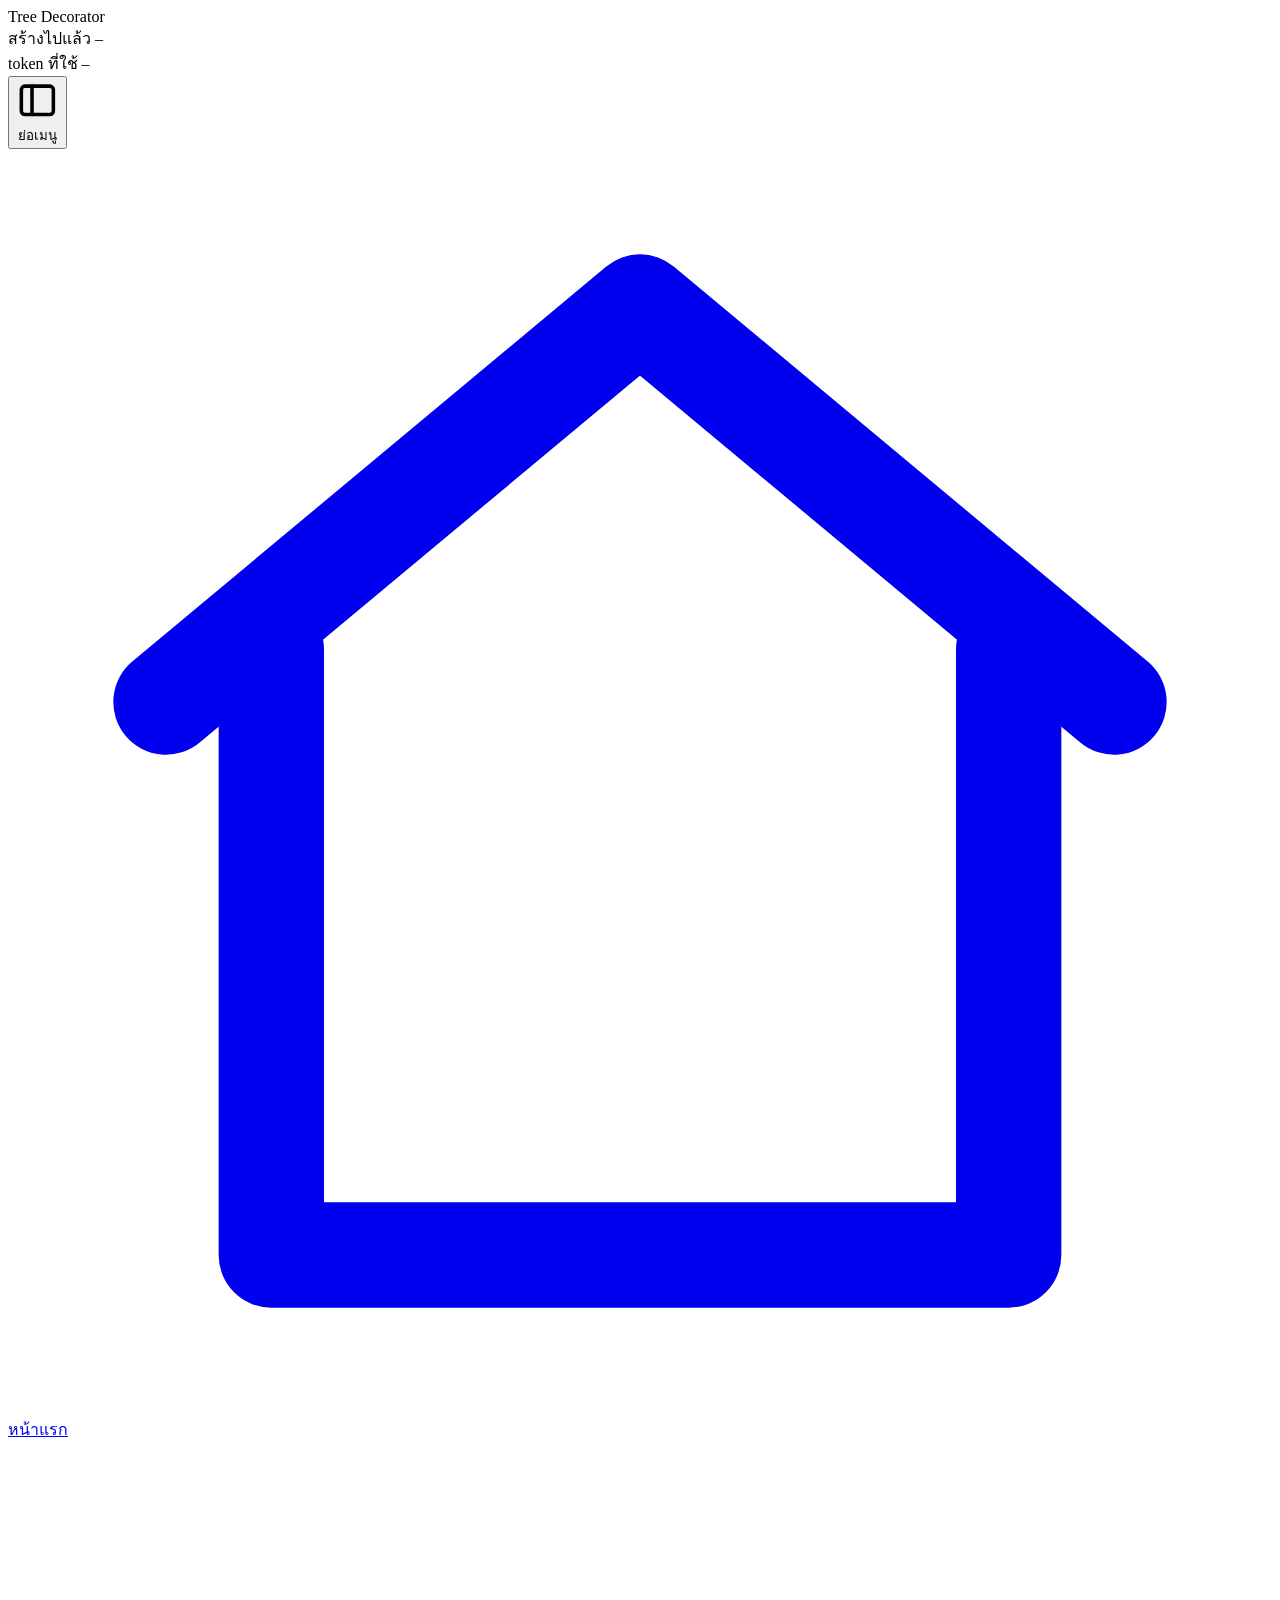
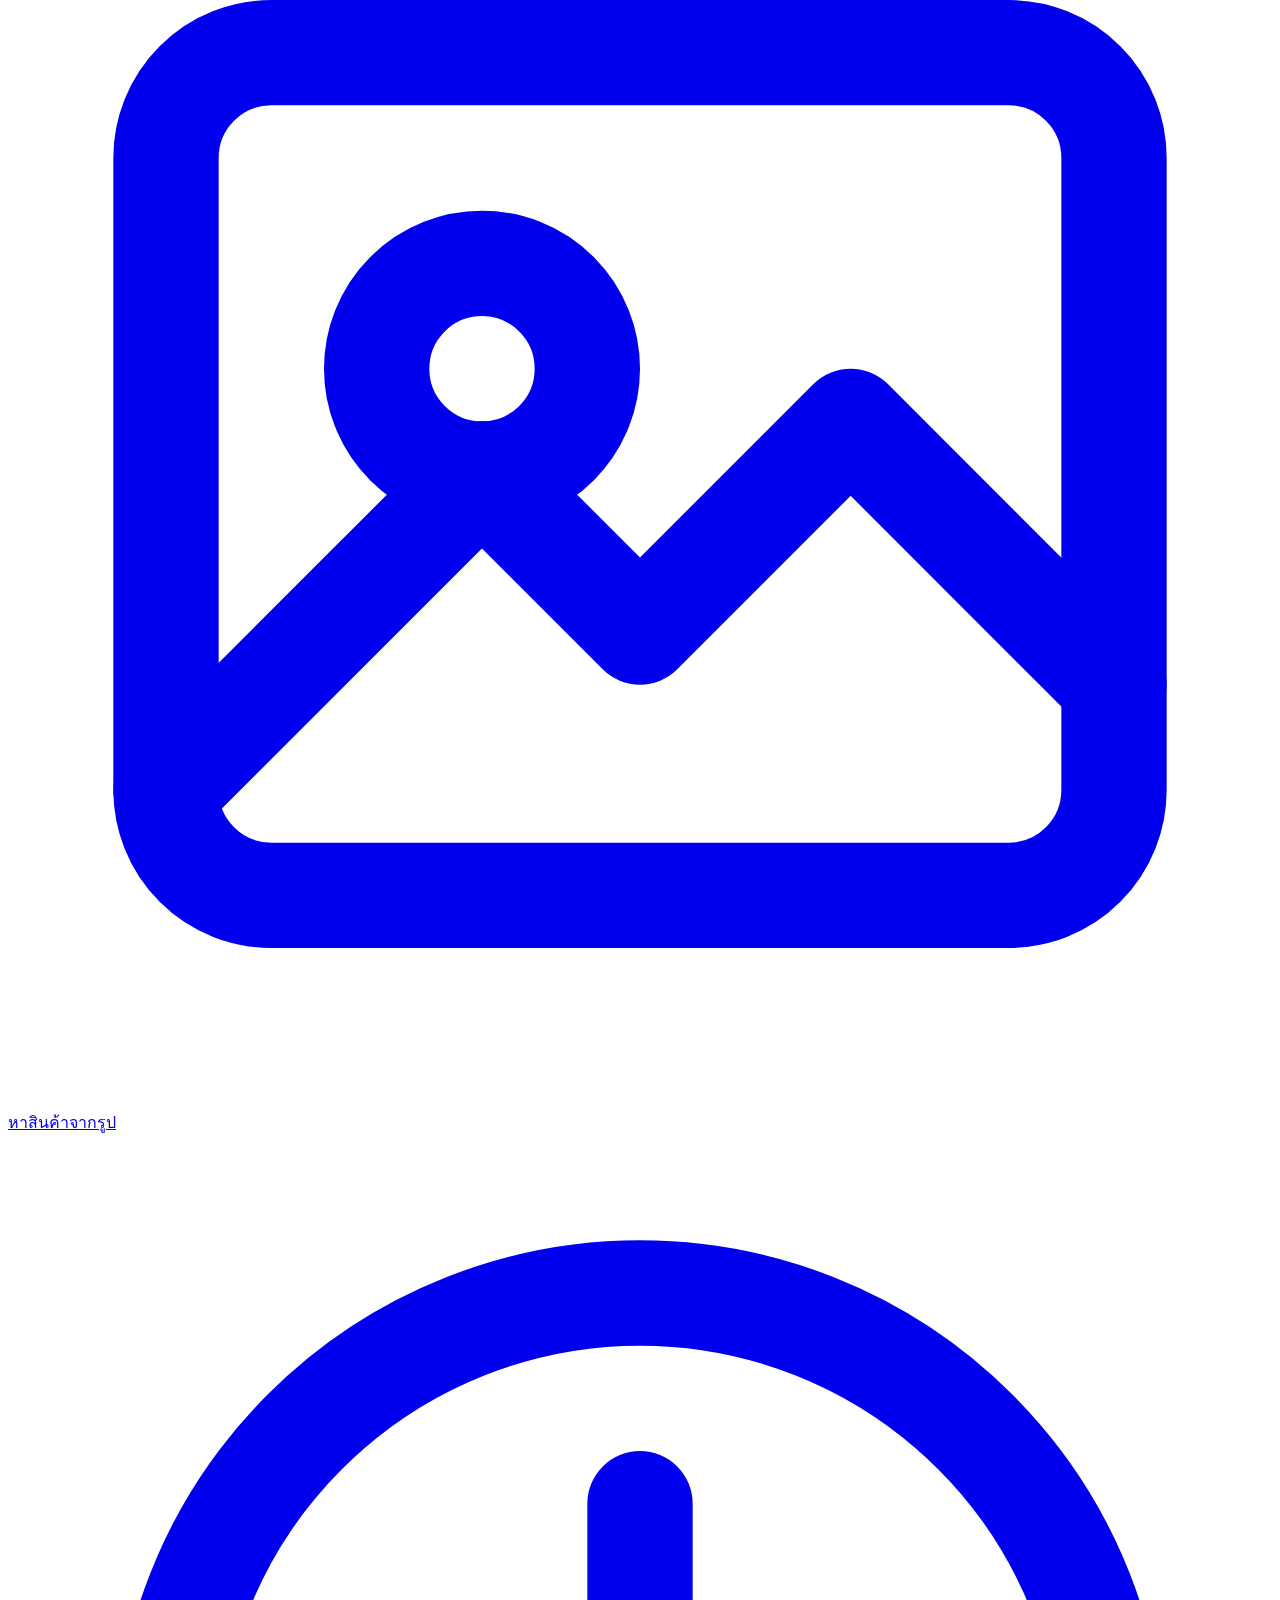
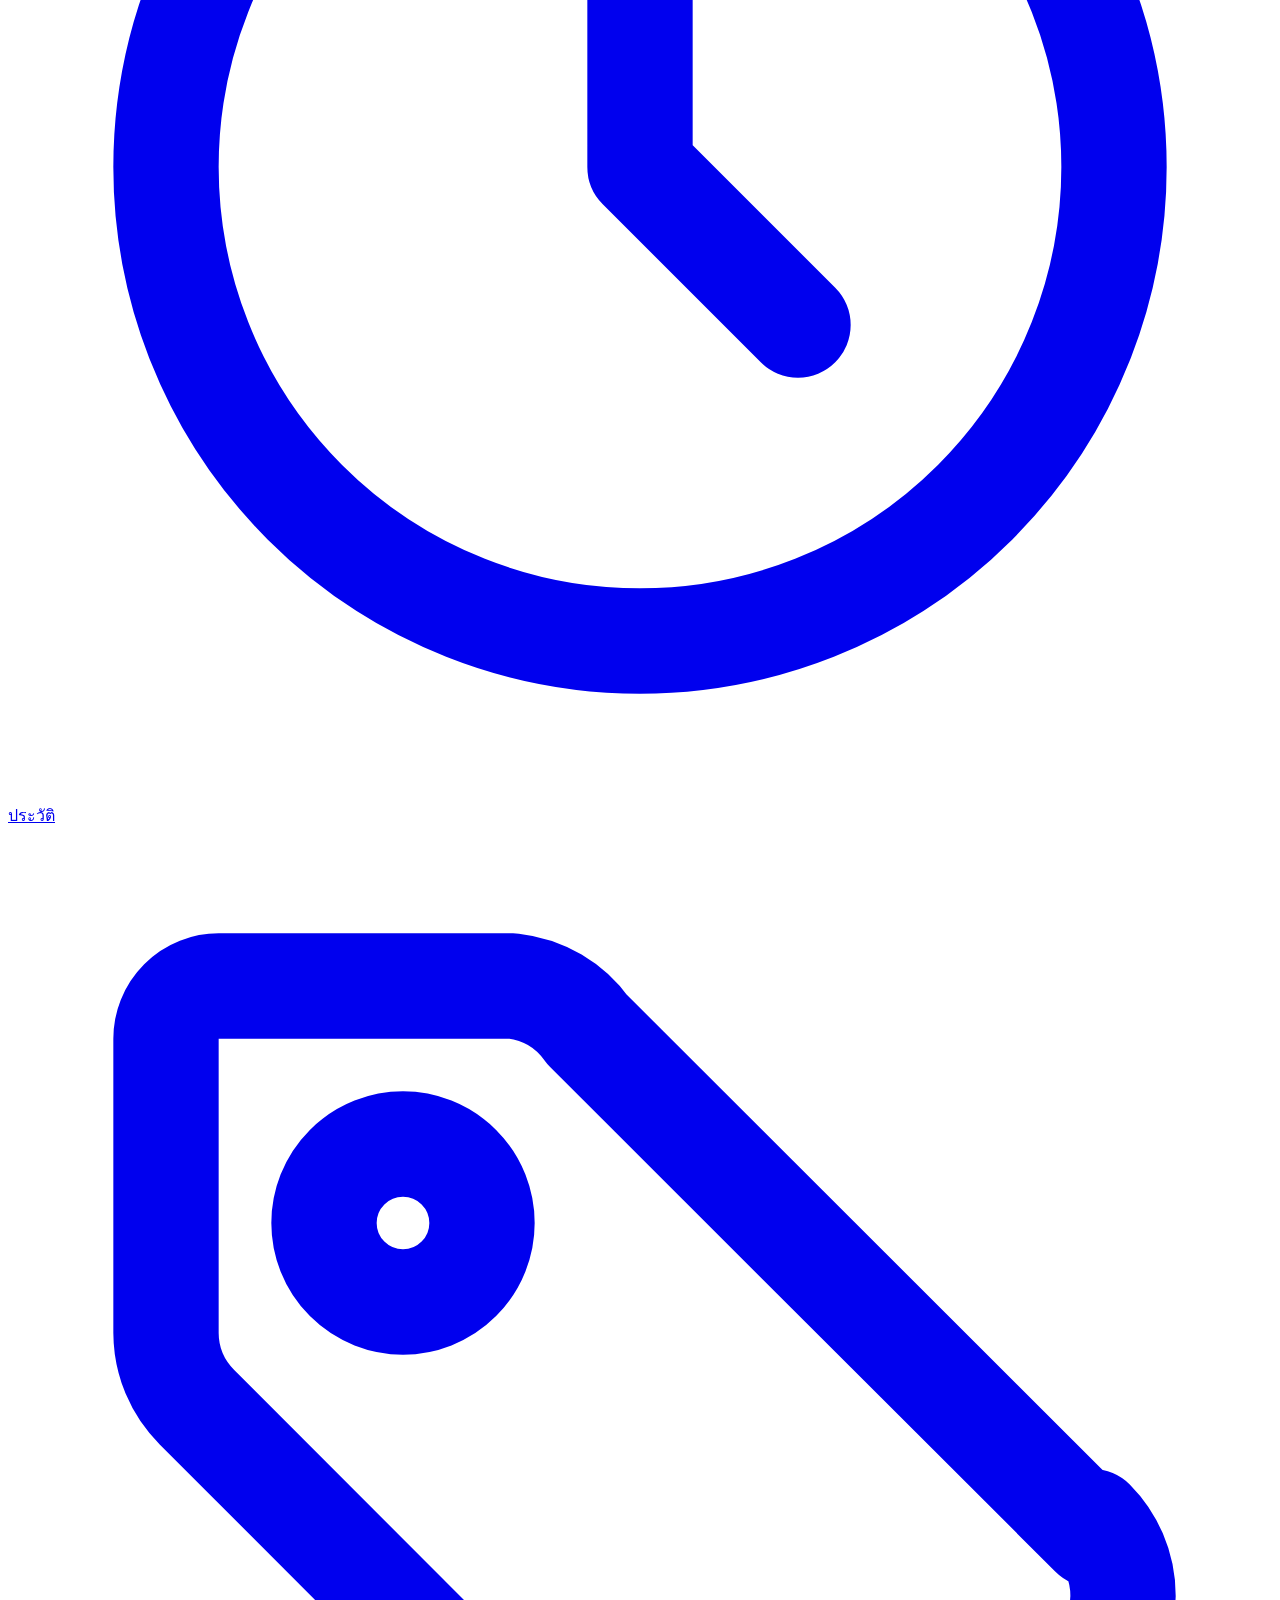
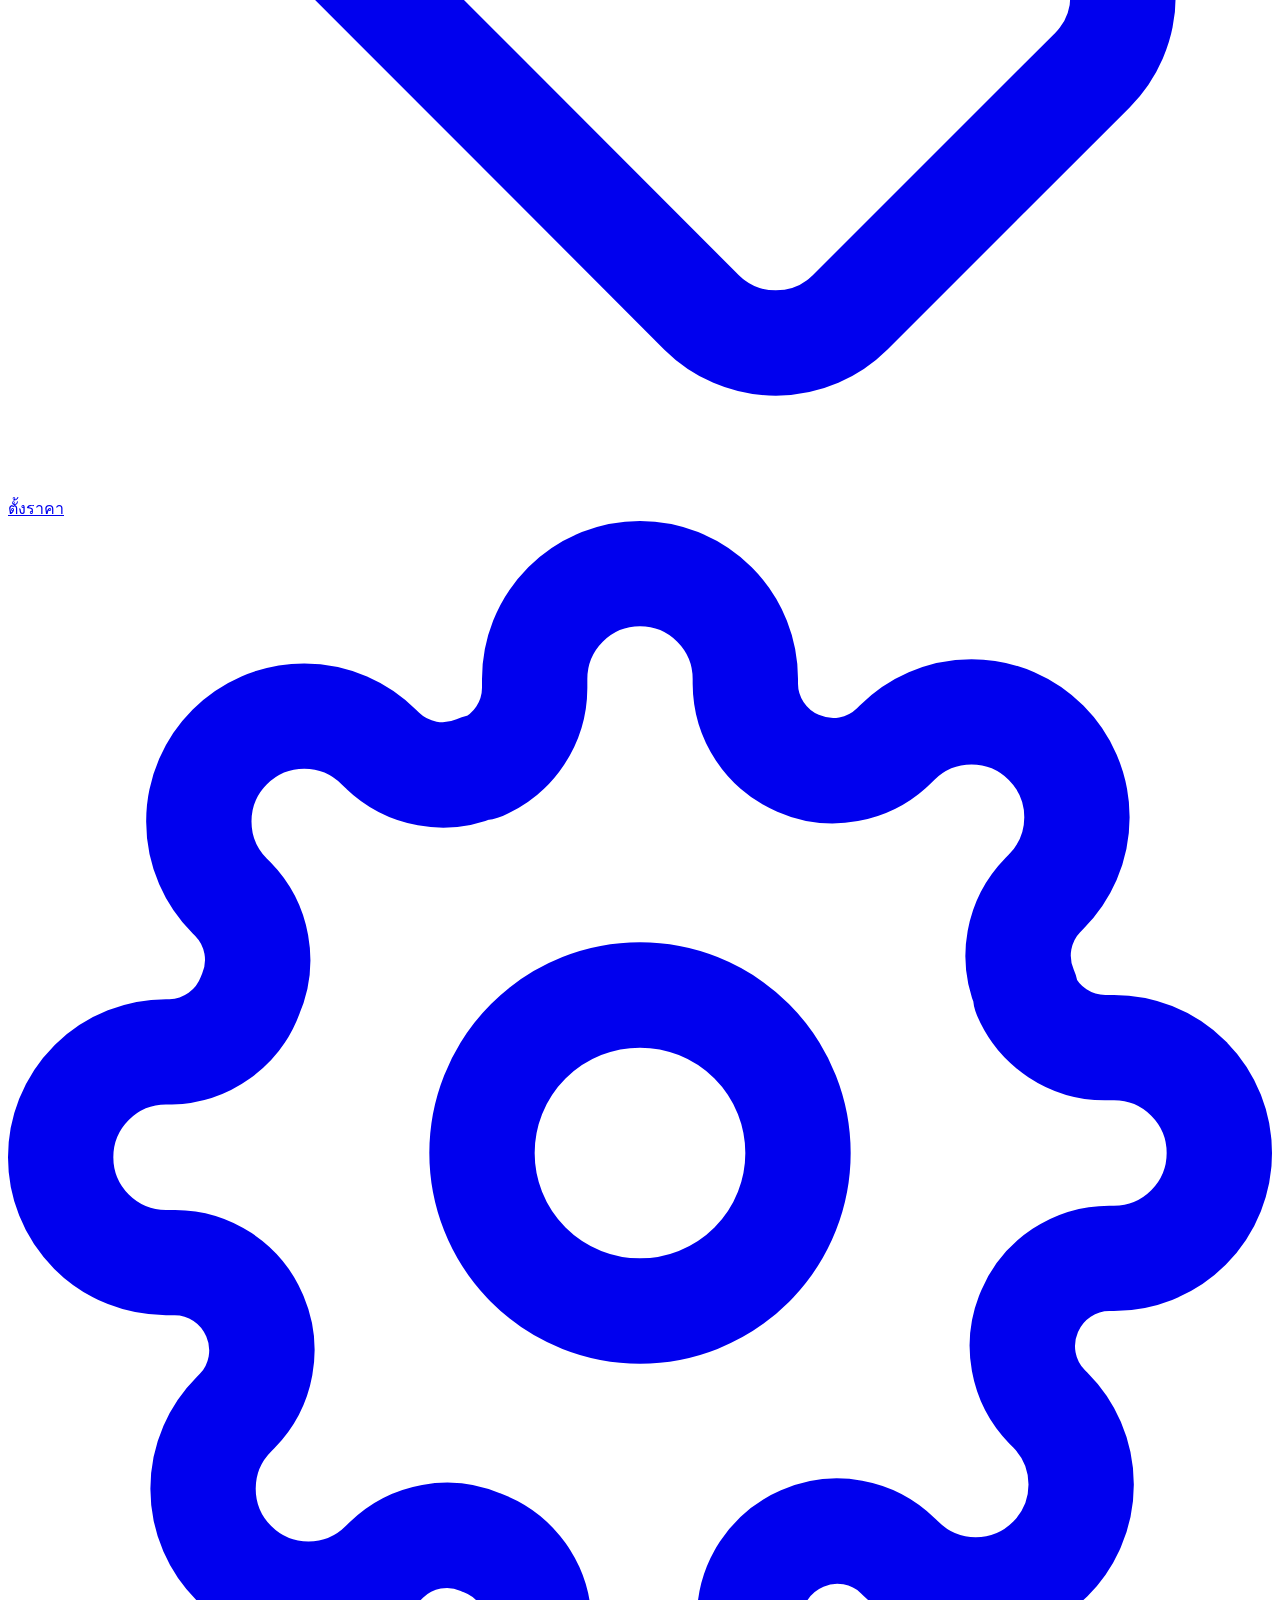
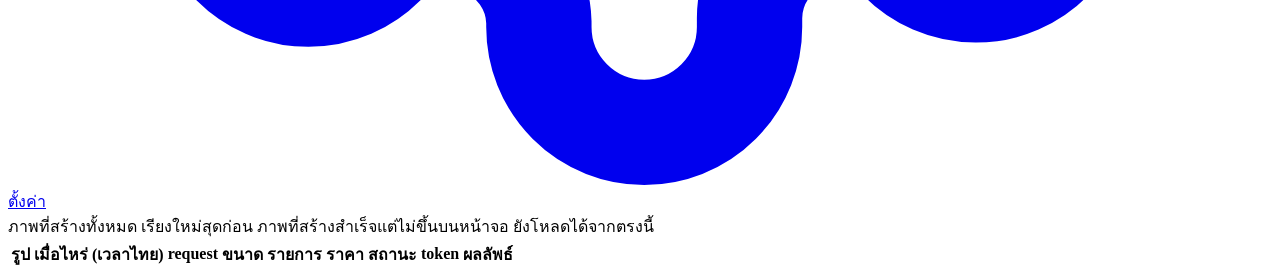
==== frontend/history.html @ 0686b2e1 "feat(vendor): price-list admin — browse/check/fix/import, multi-supplier Adds a settings-page tab fo" ====
<!doctype html>
<html lang="th">
<head>
<meta charset="utf-8">
<meta name="viewport" content="width=device-width, initial-scale=1">
<title>Tree Decorator — ประวัติ</title>
<link rel="icon" href="/static/icon.ico">
<link rel="stylesheet" href="/static/styles/tokens.css?v=8.43">
<link rel="stylesheet" href="/static/styles/components.css?v=8.43">
<script src="/static/theme.js?v=8.43"></script>
<script src="/static/sidebar.js?v=8.43"></script>
</head>
<body>

<header class="topbar">
  <span class="logo">Tree Decorator</span>
  <span class="spacer"></span>
  <div class="tile">
    <span class="k caption">สร้างไปแล้ว</span>
    <span class="v" id="generations">–</span>
  </div>
  <div class="tile">
    <span class="k caption">token ที่ใช้</span>
    <span class="v" id="tokens">–</span>
  </div>
</header>

<div class="frame">
  <nav class="sidebar">
    <button type="button" class="row" id="sidebar-toggle">
      <span class="row-icon"><svg viewBox="0 0 24 24" fill="none" stroke="currentColor" stroke-width="2" stroke-linecap="round" stroke-linejoin="round"><rect x="3" y="4" width="18" height="16" rx="2"/><line x1="9" y1="4" x2="9" y2="20"/></svg></span>
      ย่อเมนู
    </button>
    <a class="row" href="/" title="หน้าแรก">
      <span class="row-icon"><svg viewBox="0 0 24 24" fill="none" stroke="currentColor" stroke-width="2" stroke-linecap="round" stroke-linejoin="round"><path d="M3 10.5 12 3l9 7.5"/><path d="M5 9.5V21h14V9.5"/></svg></span>
      หน้าแรก
    </a>
    <a class="row" href="/identify" title="หาสินค้าจากรูป">
      <span class="row-icon"><svg viewBox="0 0 24 24" fill="none" stroke="currentColor" stroke-width="2" stroke-linecap="round" stroke-linejoin="round"><rect x="3" y="4" width="18" height="16" rx="2"/><circle cx="9" cy="10" r="2"/><path d="M21 16l-5-5-4 4-3-3-6 6"/></svg></span>
      หาสินค้าจากรูป
    </a>
    <a class="row active" href="/history" title="ประวัติ">
      <span class="row-icon"><svg viewBox="0 0 24 24" fill="none" stroke="currentColor" stroke-width="2" stroke-linecap="round" stroke-linejoin="round"><circle cx="12" cy="12" r="9"/><path d="M12 7v5l3 3"/></svg></span>
      ประวัติ
    </a>
    <a class="row" href="/pricing" title="ตั้งราคา">
      <span class="row-icon"><svg viewBox="0 0 24 24" fill="none" stroke="currentColor" stroke-width="2" stroke-linecap="round" stroke-linejoin="round"><path d="M20.59 13.41 11 3.83A2 2 0 0 0 9.59 3H4a1 1 0 0 0-1 1v5.59a2 2 0 0 0 .59 1.41l9.58 9.59a2 2 0 0 0 2.82 0l4.6-4.6a2 2 0 0 0 0-2.82z"/><circle cx="7.5" cy="7.5" r="1.5"/></svg></span>
      ตั้งราคา
    </a>
    <a class="row" href="/settings" title="ตั้งค่า">
      <span class="row-icon"><svg viewBox="0 0 24 24" fill="none" stroke="currentColor" stroke-width="2" stroke-linecap="round" stroke-linejoin="round"><circle cx="12" cy="12" r="3"/><path d="M19.4 15a1.65 1.65 0 0 0 .33 1.82l.06.06a2 2 0 0 1 0 2.83 2 2 0 0 1-2.83 0l-.06-.06a1.65 1.65 0 0 0-1.82-.33 1.65 1.65 0 0 0-1 1.51V21a2 2 0 0 1-2 2 2 2 0 0 1-2-2v-.09A1.65 1.65 0 0 0 9 19.4a1.65 1.65 0 0 0-1.82.33l-.06.06a2 2 0 0 1-2.83 0 2 2 0 0 1 0-2.83l.06-.06a1.65 1.65 0 0 0 .33-1.82 1.65 1.65 0 0 0-1.51-1H3a2 2 0 0 1-2-2 2 2 0 0 1 2-2h.09A1.65 1.65 0 0 0 4.6 9a1.65 1.65 0 0 0-.33-1.82l-.06-.06a2 2 0 0 1 0-2.83 2 2 0 0 1 2.83 0l.06.06a1.65 1.65 0 0 0 1.82.33H9a1.65 1.65 0 0 0 1-1.51V3a2 2 0 0 1 2-2 2 2 0 0 1 2 2v.09a1.65 1.65 0 0 0 1 1.51 1.65 1.65 0 0 0 1.82-.33l.06-.06a2 2 0 0 1 2.83 0 2 2 0 0 1 0 2.83l-.06.06a1.65 1.65 0 0 0-.33 1.82V9a1.65 1.65 0 0 0 1.51 1H21a2 2 0 0 1 2 2 2 2 0 0 1-2 2h-.09a1.65 1.65 0 0 0-1.51 1z"/></svg></span>
      ตั้งค่า
    </a>
  </nav>

  <main class="page">
    <section class="card stack">
      <span class="section-title">ภาพที่สร้างทั้งหมด เรียงใหม่สุดก่อน</span>
      <span class="hint">ภาพที่สร้างสำเร็จแต่ไม่ขึ้นบนหน้าจอ ยังโหลดได้จากตรงนี้</span>
      <div class="notice" id="error-box" hidden></div>
      <div class="scroll-x wide">
      <table>
        <thead>
          <tr>
            <th class="caption">รูป</th>
            <th class="caption" style="text-align: center">เมื่อไหร่ (เวลาไทย)</th>
            <th class="caption">request</th>
            <th class="caption">ขนาด</th>
            <th class="caption">รายการ</th>
            <th class="caption" style="text-align: center">ราคา</th>
            <th class="caption">สถานะ</th>
            <th class="caption">token</th>
            <th class="caption">ผลลัพธ์</th>
          </tr>
        </thead>
        <tbody id="rows"></tbody>
      </table>
      </div>
      <span class="hint" id="empty" hidden>ยังไม่เคยสร้างภาพ</span>
    </section>
  </main>
</div>

<!-- Full-size look at a finished picture, so a row can be checked without downloading it. -->
<dialog id="lightbox-dialog" class="lightbox-dialog">
  <button class="btn danger" id="lightbox-close">ปิด</button>
  <img id="lightbox-image" alt="">
</dialog>

<script src="/static/api.js?v=8.43"></script>
<script src="/static/history.js?v=8.43"></script>
</body>
</html>
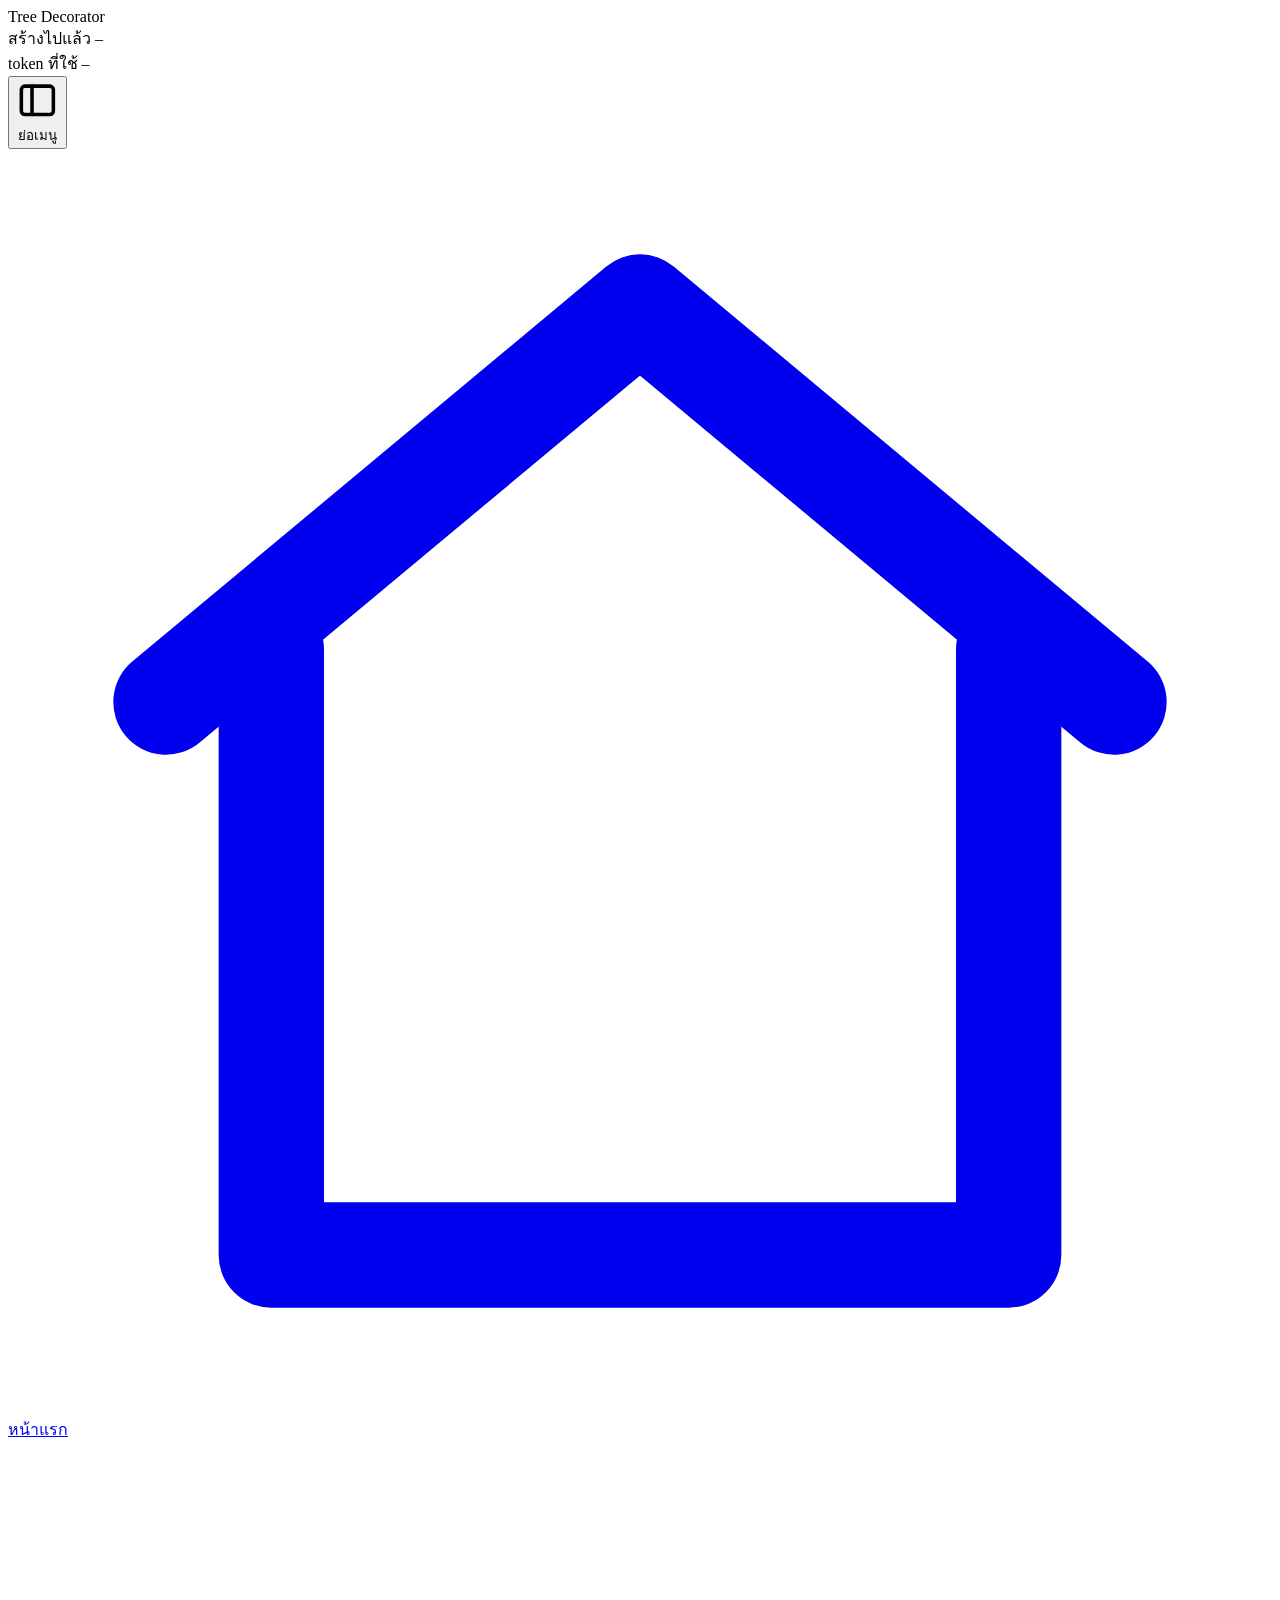
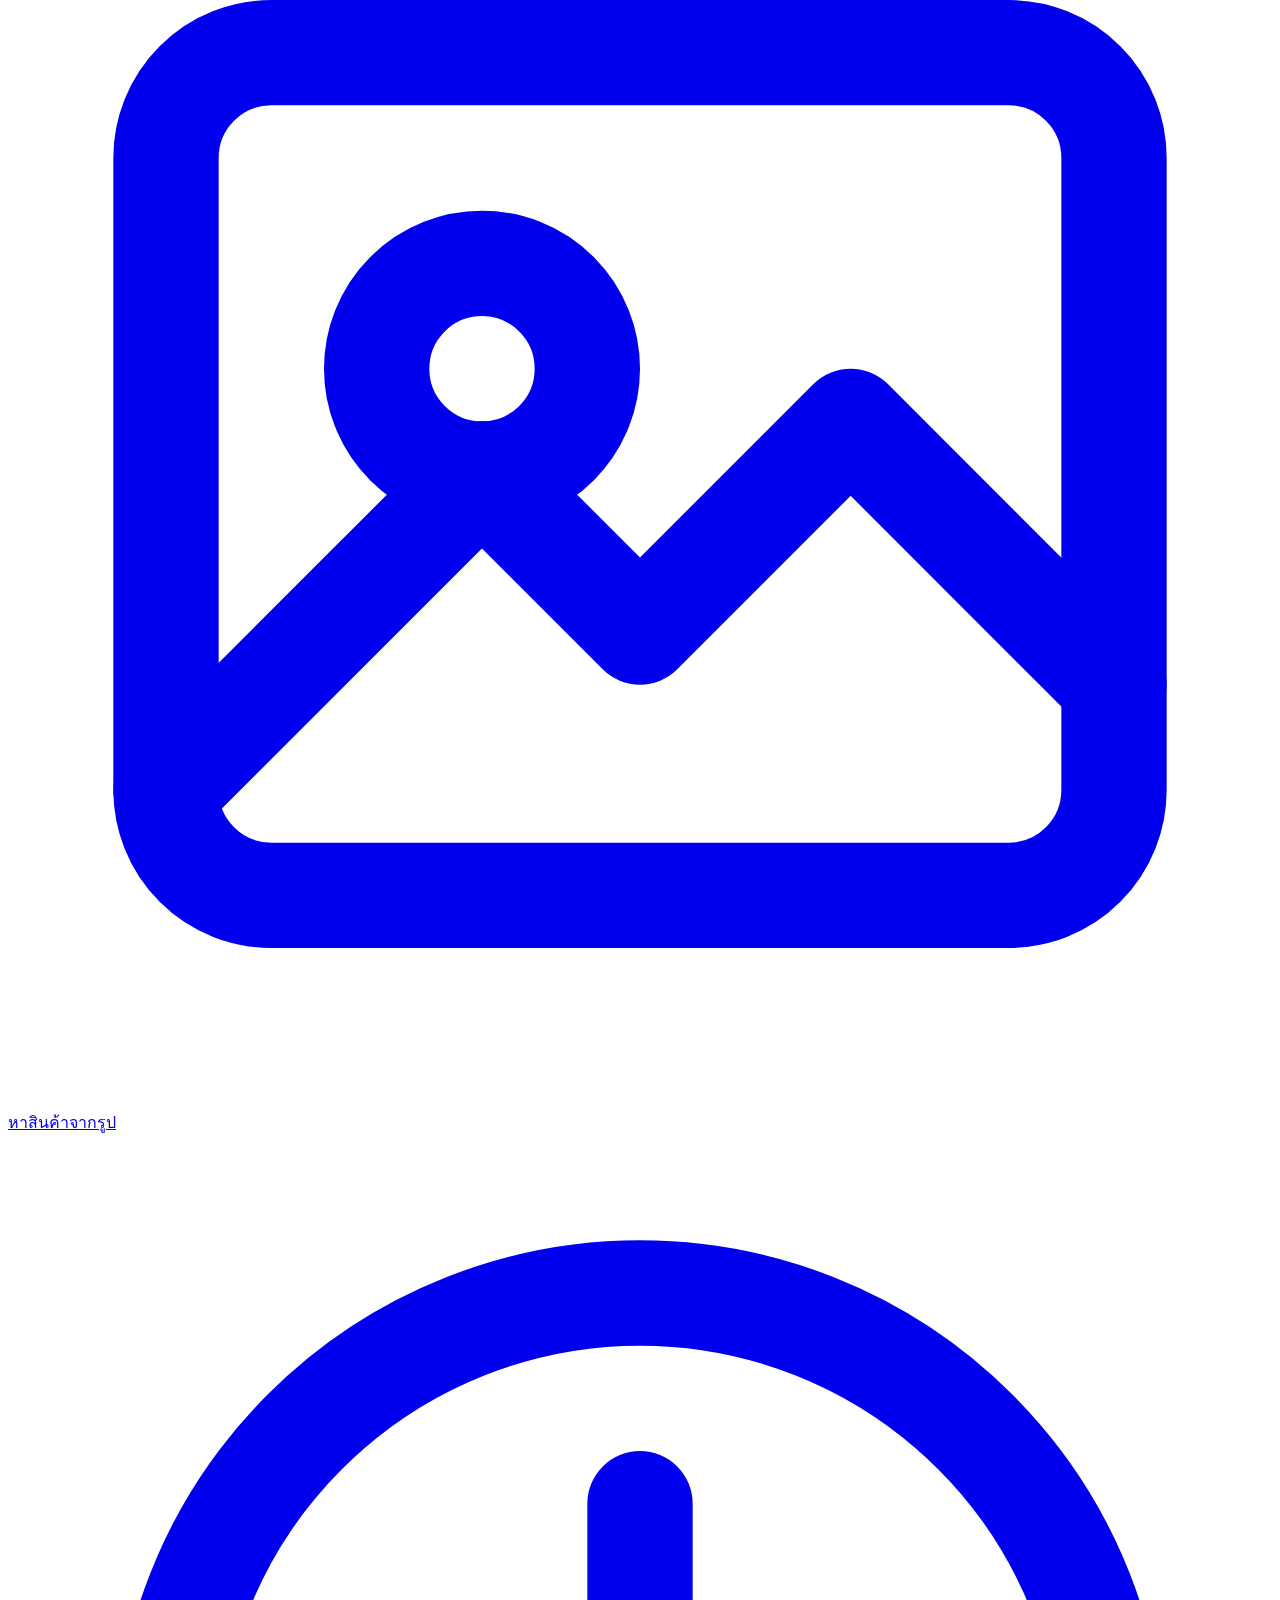
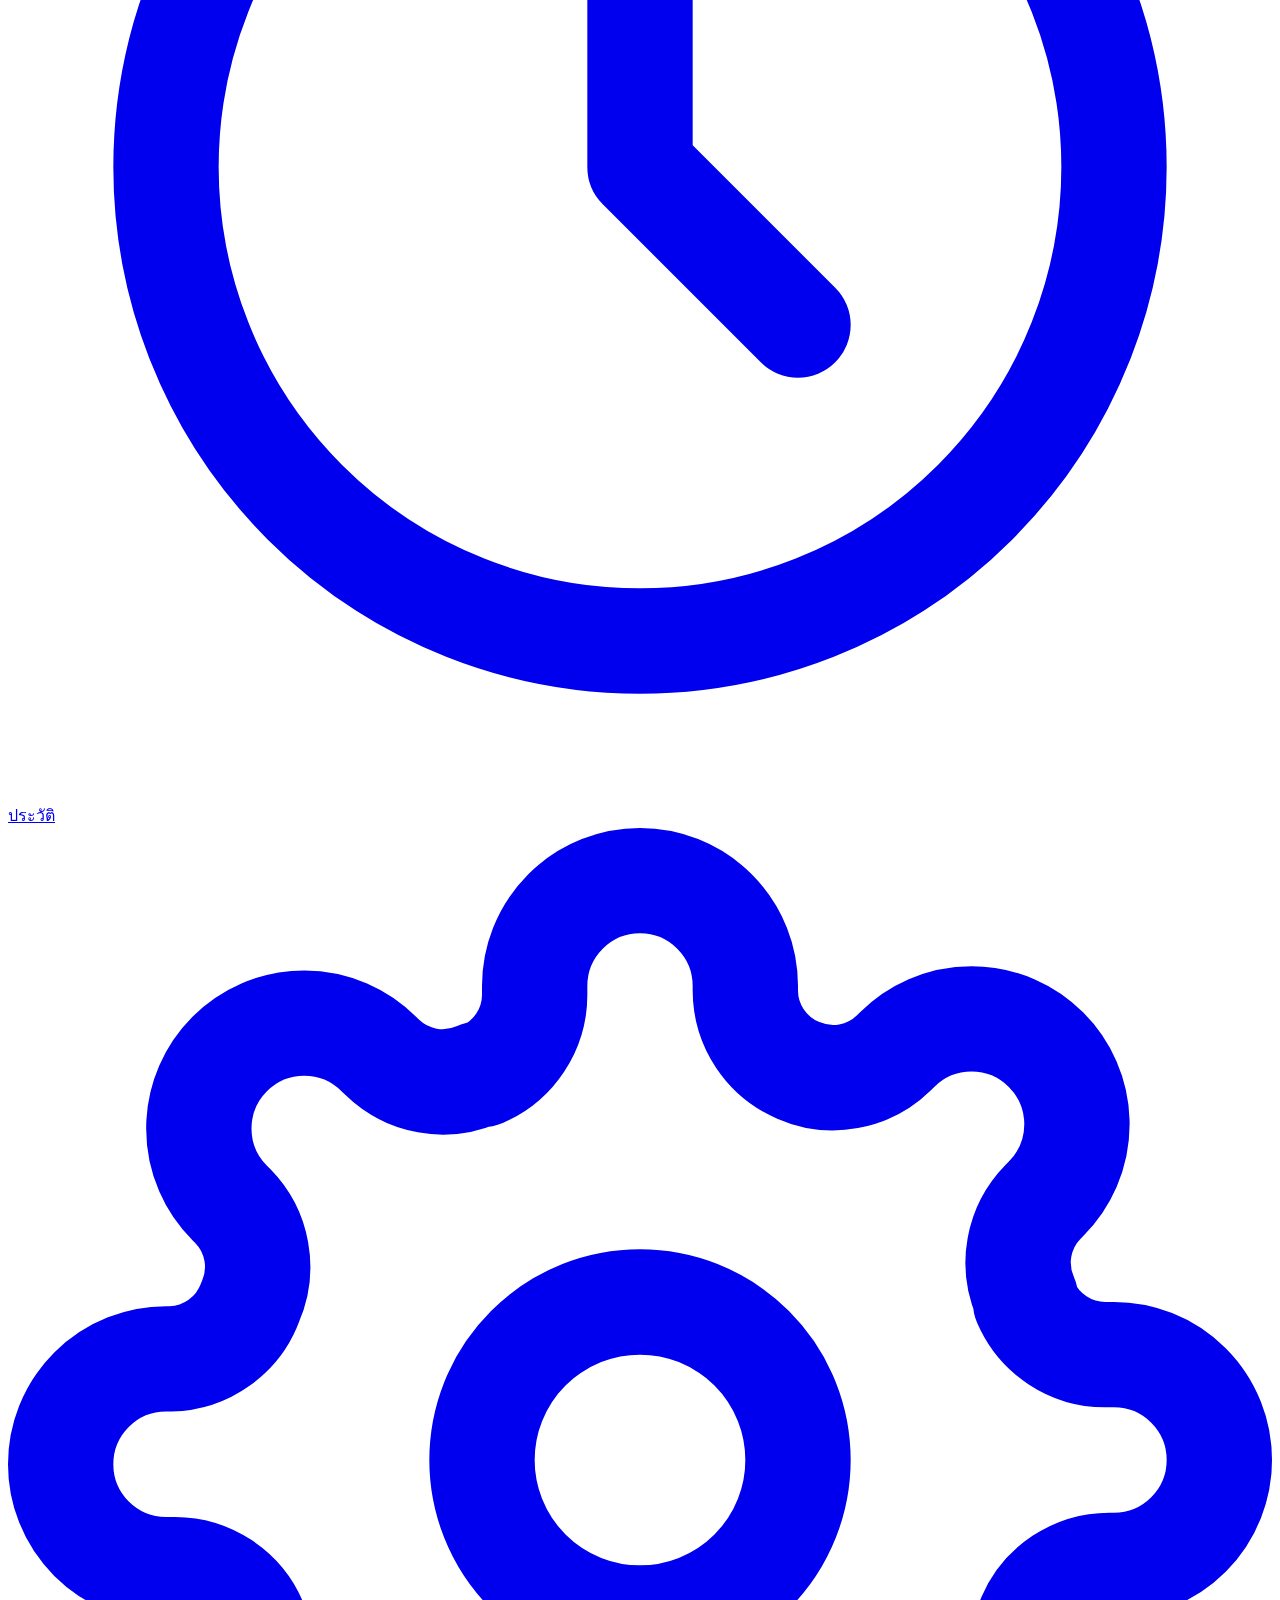
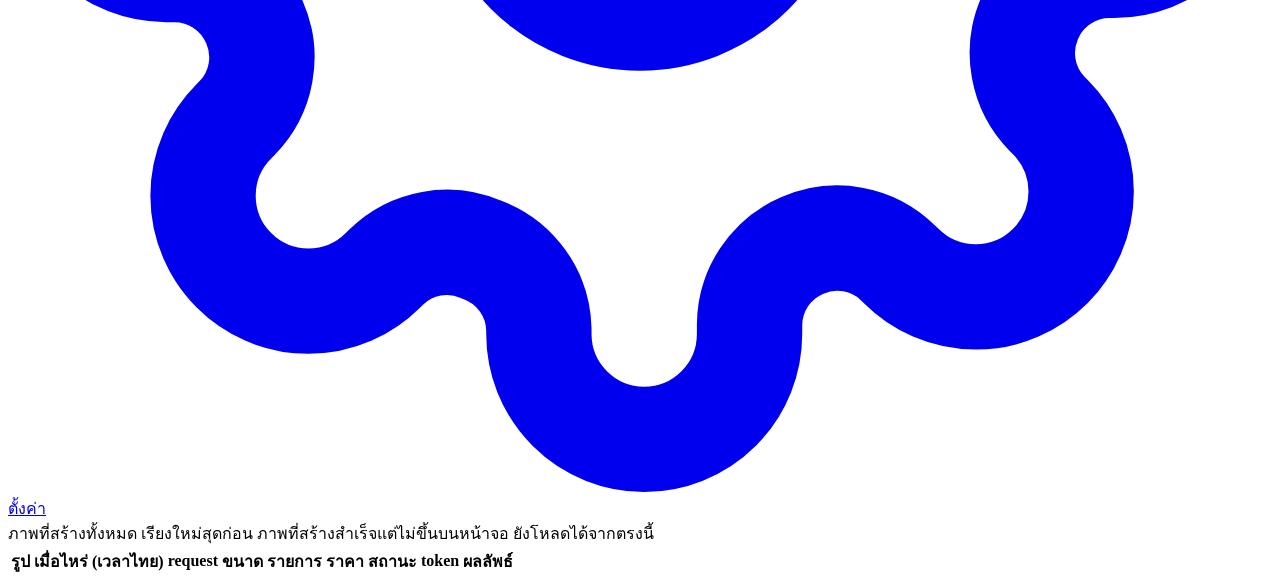
==== commit 39b34a6d: "refactor(pricing): retire the pricing queue, show catalogue photos in the vendor price list The queu" ====
--- a/frontend/history.html
+++ b/frontend/history.html
@@ -5,10 +5,10 @@
 <meta name="viewport" content="width=device-width, initial-scale=1">
 <title>Tree Decorator — ประวัติ</title>
 <link rel="icon" href="/static/icon.ico">
-<link rel="stylesheet" href="/static/styles/tokens.css?v=8.43">
-<link rel="stylesheet" href="/static/styles/components.css?v=8.43">
-<script src="/static/theme.js?v=8.43"></script>
-<script src="/static/sidebar.js?v=8.43"></script>
+<link rel="stylesheet" href="/static/styles/tokens.css?v=8.45">
+<link rel="stylesheet" href="/static/styles/components.css?v=8.45">
+<script src="/static/theme.js?v=8.45"></script>
+<script src="/static/sidebar.js?v=8.45"></script>
 </head>
 <body>
 
@@ -42,10 +42,6 @@
     <a class="row active" href="/history" title="ประวัติ">
       <span class="row-icon"><svg viewBox="0 0 24 24" fill="none" stroke="currentColor" stroke-width="2" stroke-linecap="round" stroke-linejoin="round"><circle cx="12" cy="12" r="9"/><path d="M12 7v5l3 3"/></svg></span>
       ประวัติ
-    </a>
-    <a class="row" href="/pricing" title="ตั้งราคา">
-      <span class="row-icon"><svg viewBox="0 0 24 24" fill="none" stroke="currentColor" stroke-width="2" stroke-linecap="round" stroke-linejoin="round"><path d="M20.59 13.41 11 3.83A2 2 0 0 0 9.59 3H4a1 1 0 0 0-1 1v5.59a2 2 0 0 0 .59 1.41l9.58 9.59a2 2 0 0 0 2.82 0l4.6-4.6a2 2 0 0 0 0-2.82z"/><circle cx="7.5" cy="7.5" r="1.5"/></svg></span>
-      ตั้งราคา
     </a>
     <a class="row" href="/settings" title="ตั้งค่า">
       <span class="row-icon"><svg viewBox="0 0 24 24" fill="none" stroke="currentColor" stroke-width="2" stroke-linecap="round" stroke-linejoin="round"><circle cx="12" cy="12" r="3"/><path d="M19.4 15a1.65 1.65 0 0 0 .33 1.82l.06.06a2 2 0 0 1 0 2.83 2 2 0 0 1-2.83 0l-.06-.06a1.65 1.65 0 0 0-1.82-.33 1.65 1.65 0 0 0-1 1.51V21a2 2 0 0 1-2 2 2 2 0 0 1-2-2v-.09A1.65 1.65 0 0 0 9 19.4a1.65 1.65 0 0 0-1.82.33l-.06.06a2 2 0 0 1-2.83 0 2 2 0 0 1 0-2.83l.06-.06a1.65 1.65 0 0 0 .33-1.82 1.65 1.65 0 0 0-1.51-1H3a2 2 0 0 1-2-2 2 2 0 0 1 2-2h.09A1.65 1.65 0 0 0 4.6 9a1.65 1.65 0 0 0-.33-1.82l-.06-.06a2 2 0 0 1 0-2.83 2 2 0 0 1 2.83 0l.06.06a1.65 1.65 0 0 0 1.82.33H9a1.65 1.65 0 0 0 1-1.51V3a2 2 0 0 1 2-2 2 2 0 0 1 2 2v.09a1.65 1.65 0 0 0 1 1.51 1.65 1.65 0 0 0 1.82-.33l.06-.06a2 2 0 0 1 2.83 0 2 2 0 0 1 0 2.83l-.06.06a1.65 1.65 0 0 0-.33 1.82V9a1.65 1.65 0 0 0 1.51 1H21a2 2 0 0 1 2 2 2 2 0 0 1-2 2h-.09a1.65 1.65 0 0 0-1.51 1z"/></svg></span>
@@ -87,7 +83,7 @@
   <img id="lightbox-image" alt="">
 </dialog>
 
-<script src="/static/api.js?v=8.43"></script>
-<script src="/static/history.js?v=8.43"></script>
+<script src="/static/api.js?v=8.45"></script>
+<script src="/static/history.js?v=8.45"></script>
 </body>
 </html>
